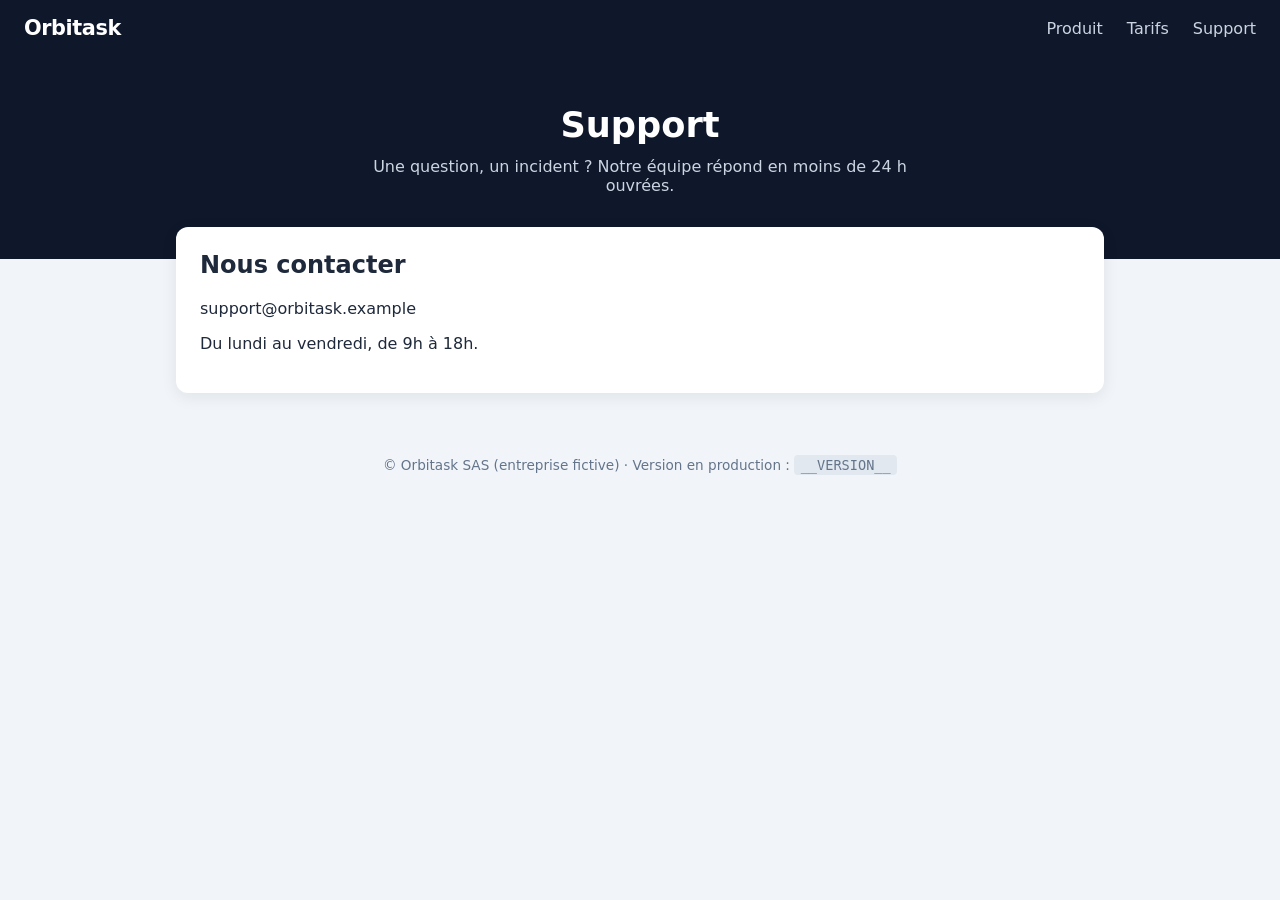
==== support.html @ 26e43b51 "correct files indentation" ====
<!doctype html>
<html lang="fr">

<head>
  <meta charset="utf-8">
  <meta name="viewport" content="width=device-width, initial-scale=1">
  <title>Support · Orbitask</title>
  <link rel="stylesheet" href="style.css">
</head>

<body>
  <header>
    <span class="logo">Orbitask</span>
    <nav>
      <a href="index.html">Produit</a>
      <a href="tarifs.html">Tarifs</a>
      <a href="support.html">Support</a>
    </nav>
  </header>
  <section class="hero">
    <h1>Support</h1>
    <p>Une question, un incident ? Notre équipe répond en moins de 24 h ouvrées.</p>
  </section>
  <main>
    <div class="carte">
      <h2>Nous contacter</h2>
      <p>support@orbitask.example</p>
      <p>Du lundi au vendredi, de 9h à 18h.</p>
    </div>
  </main>
  <footer>
    © Orbitask SAS (entreprise fictive) · Version en production : <span class="version">__VERSION__</span>
  </footer>
</body>

</html>
---- style.css ----
:root {
    --fond: #0f172a;
    --carte: #ffffff;
    --texte: #1e293b;
    --doux: #64748b;
    --accent: #4f46e5;
    --clair: #f1f5f9;
}

* {
    box-sizing: border-box;
}

body {
    margin: 0;
    font-family: system-ui, -apple-system, sans-serif;
    background: var(--clair);
    color: var(--texte);
}

header {
    background: var(--fond);
    color: #fff;
    padding: 1rem 1.5rem;
    display: flex;
    justify-content: space-between;
    align-items: center;
    flex-wrap: wrap;
    gap: 1rem;
}

.logo {
    font-weight: 800;
    font-size: 1.3rem;
    letter-spacing: -.02em;
}

nav {
    display: flex;
    gap: 1.5rem;
}

nav a {
    color: #cbd5e1;
    text-decoration: none;
    font-weight: 500;
}

nav a:hover {
    color: #fff;
}

.hero {
    background: var(--fond);
    color: #fff;
    text-align: center;
    padding: 3rem 1.5rem 4rem;
}

.hero h1 {
    font-size: 2.2rem;
    margin: 0 0 .75rem;
}

.hero p {
    color: #cbd5e1;
    max-width: 560px;
    margin: 0 auto;
}

main {
    max-width: 960px;
    margin: -2rem auto 2rem;
    padding: 0 1rem;
}

.grille {
    display: grid;
    grid-template-columns: repeat(auto-fit, minmax(240px, 1fr));
    gap: 1rem;
}

.carte {
    background: var(--carte);
    border-radius: 12px;
    padding: 1.5rem;
    box-shadow: 0 4px 16px rgba(15, 23, 42, .08);
}

.carte h2,
.carte h3 {
    margin-top: 0;
}

.prix {
    font-size: 1.8rem;
    font-weight: 800;
    color: var(--accent);
}

.bouton {
    display: inline-block;
    background: var(--accent);
    color: #fff;
    padding: .6rem 1.2rem;
    border-radius: 8px;
    text-decoration: none;
    font-weight: 600;
}

footer {
    text-align: center;
    padding: 2rem 1rem;
    font-size: .85rem;
    color: var(--doux);
}

.version {
    font-family: ui-monospace, monospace;
    background: #e2e8f0;
    padding: .1rem .4rem;
    border-radius: 4px;
}
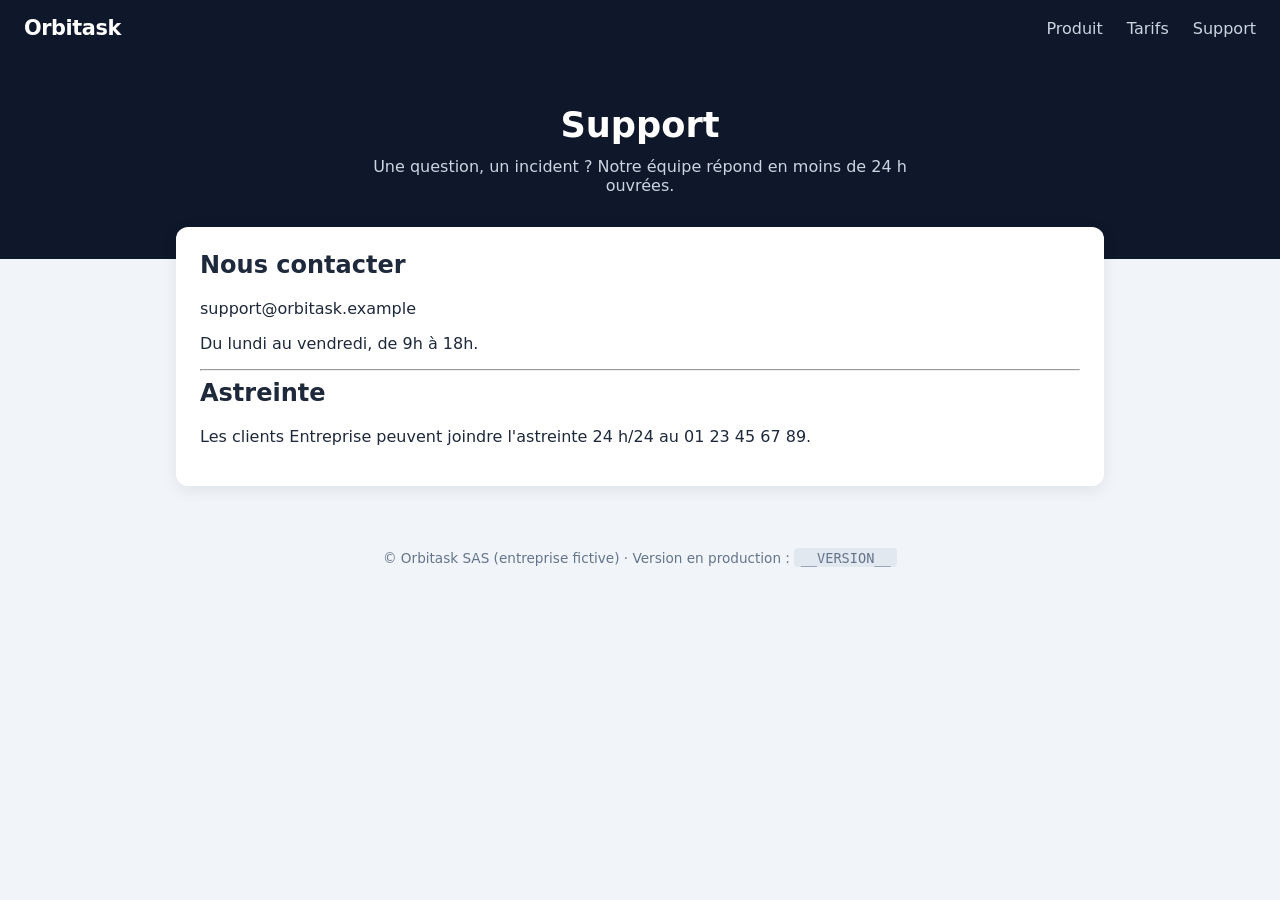
==== commit e881da0c: "Ajout d'une section Astreinte sur la page Support" ====
--- a/support.html
+++ b/support.html
@@ -1,36 +1,36 @@
 <!doctype html>
 <html lang="fr">
-
-<head>
-  <meta charset="utf-8">
-  <meta name="viewport" content="width=device-width, initial-scale=1">
-  <title>Support · Orbitask</title>
-  <link rel="stylesheet" href="style.css">
-</head>
-
-<body>
-  <header>
-    <span class="logo">Orbitask</span>
-    <nav>
-      <a href="index.html">Produit</a>
-      <a href="tarifs.html">Tarifs</a>
-      <a href="support.html">Support</a>
-    </nav>
-  </header>
-  <section class="hero">
-    <h1>Support</h1>
-    <p>Une question, un incident ? Notre équipe répond en moins de 24 h ouvrées.</p>
-  </section>
-  <main>
-    <div class="carte">
-      <h2>Nous contacter</h2>
-      <p>support@orbitask.example</p>
-      <p>Du lundi au vendredi, de 9h à 18h.</p>
-    </div>
-  </main>
-  <footer>
-    © Orbitask SAS (entreprise fictive) · Version en production : <span class="version">__VERSION__</span>
-  </footer>
-</body>
-
-</html>+  <head>
+    <meta charset="utf-8">
+    <meta name="viewport" content="width=device-width, initial-scale=1">
+    <title>Support · Orbitask</title>
+    <link rel="stylesheet" href="style.css">
+  </head>
+  <body>
+    <header>
+      <span class="logo">Orbitask</span>
+      <nav>
+        <a href="index.html">Produit</a>
+        <a href="tarifs.html">Tarifs</a>
+        <a href="support.html">Support</a>
+      </nav>
+    </header>
+    <section class="hero">
+      <h1>Support</h1>
+      <p>Une question, un incident ? Notre équipe répond en moins de 24 h ouvrées.</p>
+    </section>
+    <main>
+      <div class="carte">
+        <h2>Nous contacter</h2>
+        <p>support@orbitask.example</p>
+        <p>Du lundi au vendredi, de 9h à 18h.</p>
+        <hr>
+        <h2>Astreinte</h2>
+        <p>Les clients Entreprise peuvent joindre l'astreinte 24 h/24 au 01 23 45 67 89.</p>
+      </div>
+    </main>
+    <footer>
+      © Orbitask SAS (entreprise fictive) · Version en production : <span class="version">__VERSION__</span>
+    </footer>
+  </body>
+</html>
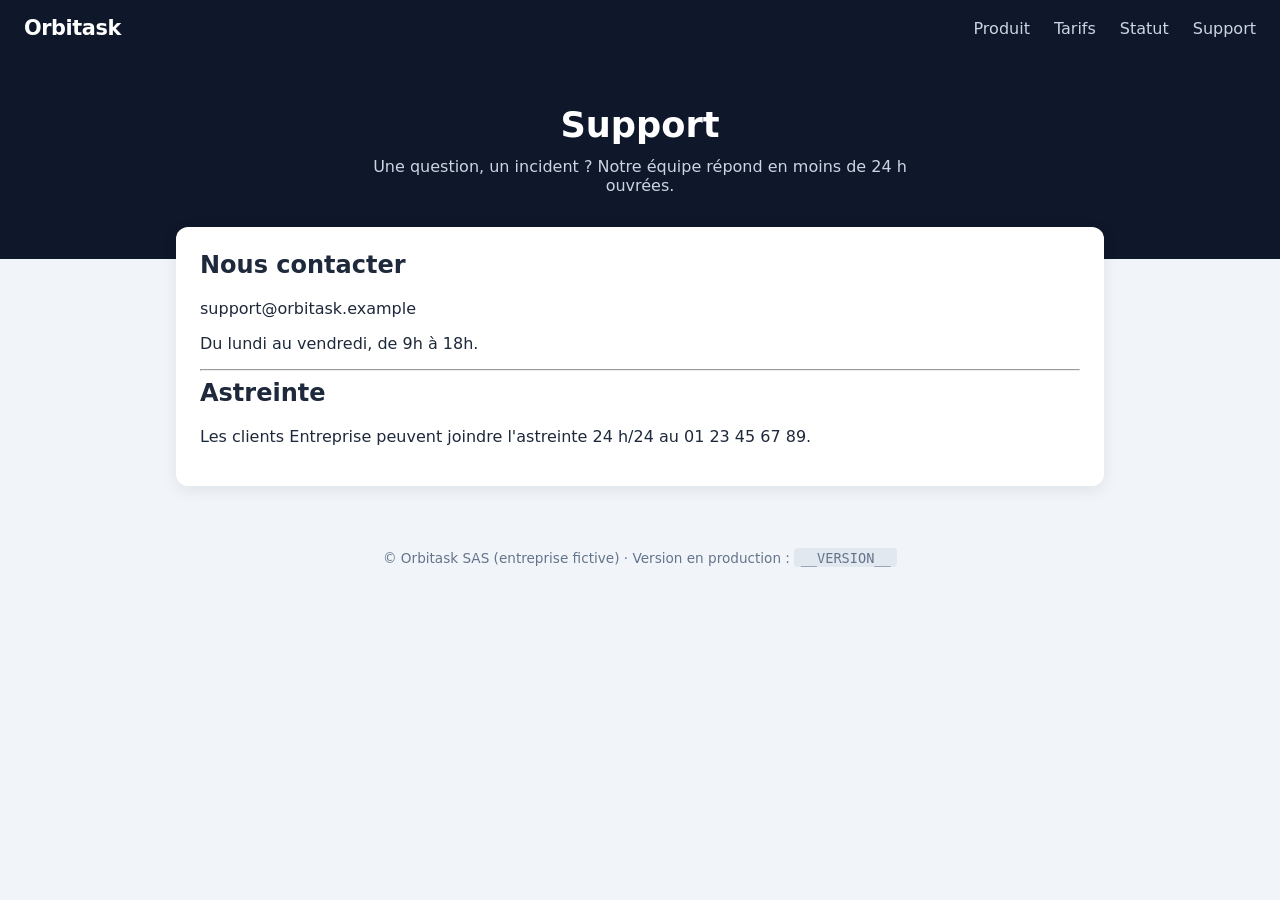
==== commit 6d00a25f: "fix #19: pages statut retrouver!" ====
--- a/support.html
+++ b/support.html
@@ -12,6 +12,7 @@
       <nav>
         <a href="index.html">Produit</a>
         <a href="tarifs.html">Tarifs</a>
+        <a href="statut.html">Statut</a>
         <a href="support.html">Support</a>
       </nav>
     </header>
